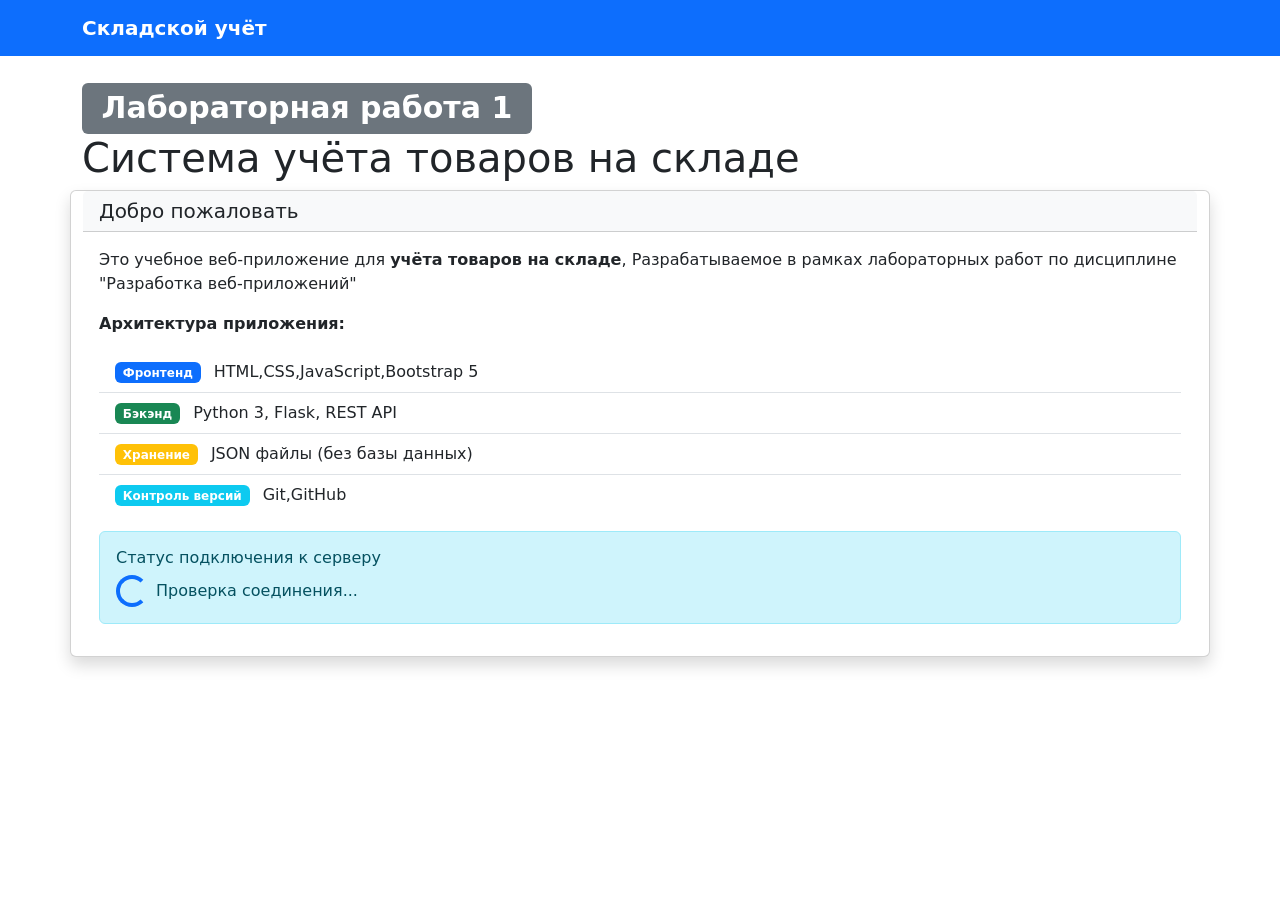
==== frontend/index.html @ a7ede327 "Лабораторная работа 1 : [Занятие 2]" ====
<!DOCTYPE html>
<html lang="ru">
<head>
    <meta charset="UTF-8">
    <meta name="viewport" content="width=device-width, install-scale=1.0">
    <title>Учет товаров на складе|Система управления</title>
    <link href="https://cdn.jsdelivr.net/npm/bootstrap@5.3.0/dist/css/bootstrap.min.css" rel="stylesheet">
    <!-- Подключение бутстрап 5 ксс через CDN -->
    <link rel="stylesheet" href="style.css">
</head>
<body>
    <nav class="navbar navbar-expand-lg navbar-dark bg-primary">
        <div class="container">
            <a class="navbar-brand">
                <strong>Складской учёт</strong>
            </a>
        </div>
    </nav>
<div class="container mt-4">
    <h1>
        <span class="badge bg-secondary">Лабораторная работа 1</span><br>
        Система учёта товаров на складе
    </h1>
    <div class="row">
        <div class="card shadow">
            <div class="card-header bg-light">
                <h5 class="card-title mb-0">Добро пожаловать</h5>
            </div>
            <div class="card-body">
                <p class="card-text">
                    Это учебное веб-приложение для <strong>учёта товаров на складе</strong>,
                    Разрабатываемое в рамках лабораторных работ по дисциплине
                    "Разработка веб-приложений"
                </p>
                <p class="card-text">
                    <strong>Архитектура приложения:</strong>
                </p>
                <ul class="list-group list-group-flush mb-3">
                    <li class="list-group-item">
                        <span class="badge bg-primary me-2">Фронтенд</span>
                        HTML,CSS,JavaScript,Bootstrap 5
                    </li>
                    <li class="list-group-item">
                        <span class="badge bg-success me-2">Бэкэнд</span>
                        Python 3, Flask, REST API
                    </li>
                    <li class="list-group-item">
                        <span class="badge bg-warning me-2">Хранение</span>
                         JSON файлы (без базы данных)
                    </li>
                    <li class="list-group-item">
                        <span class="badge bg-info me-2">Контроль версий</span>
                        Git,GitHub
                    </li>
                </ul>
                <div class="alert alert-info" role="alert">
                    <h6 class="alert-heading">Статус подключения к серверу</h6>
                    <div class="d-flex align-items-center">
                        <div class="spinner-border spiner-border-sn text-primary me-2" role="status" id="loading spinner">
                            <span class="visually-hidden">Загрузка...</span>
                        </div>
                        <span id="api-status">Проверка соединения...</span>
                    </div>
                </div>
            </div>
        </div>
    </div>
</div>
</body>
</html>
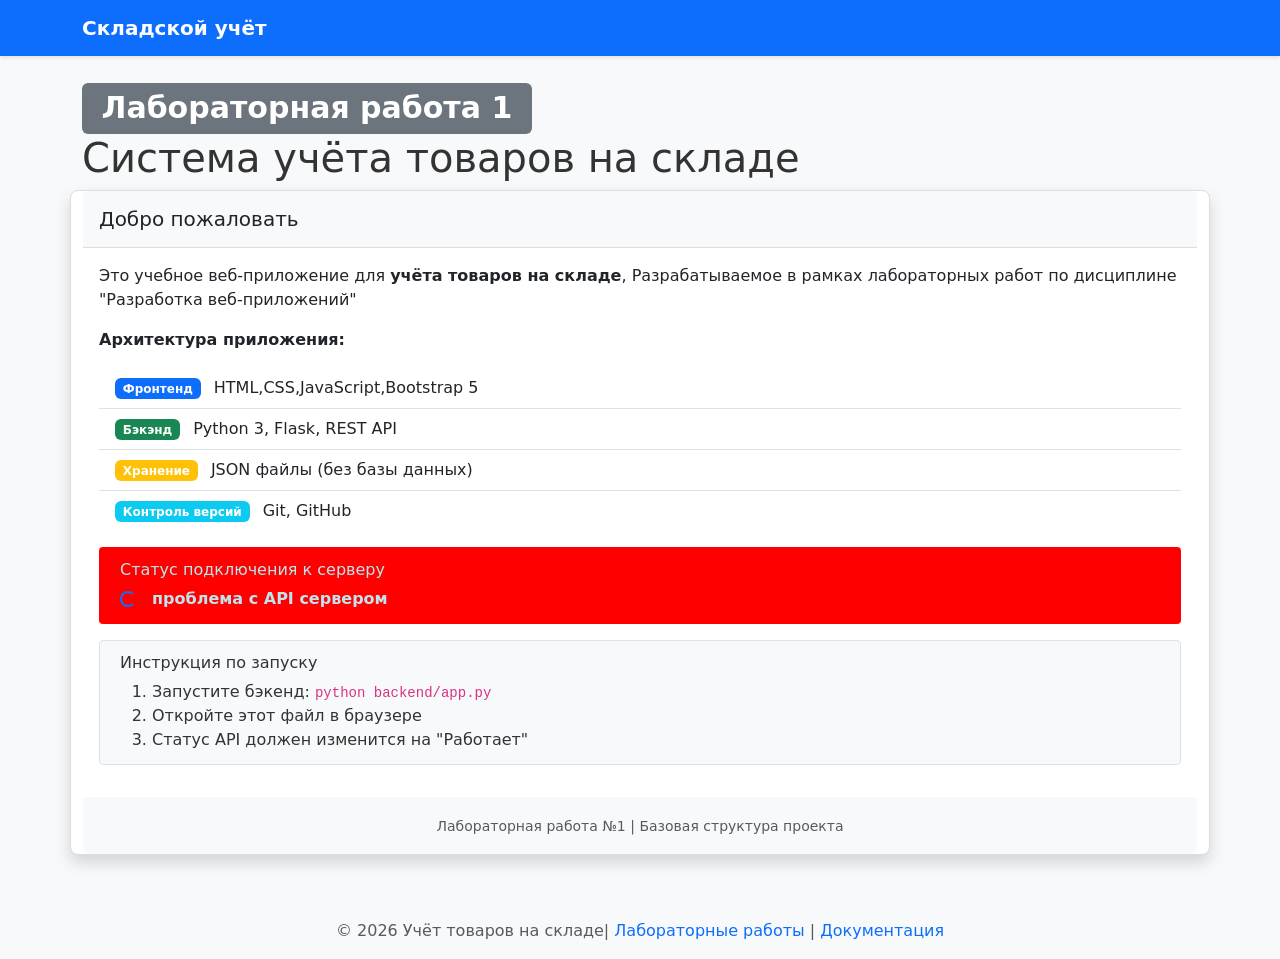
==== commit 6484ae3d: "lab01-3" ====
--- a/frontend/index.html
+++ b/frontend/index.html
@@ -50,21 +50,43 @@
                     </li>
                     <li class="list-group-item">
                         <span class="badge bg-info me-2">Контроль версий</span>
-                        Git,GitHub
+                        Git, GitHub
                     </li>
                 </ul>
                 <div class="alert alert-info" role="alert">
                     <h6 class="alert-heading">Статус подключения к серверу</h6>
                     <div class="d-flex align-items-center">
-                        <div class="spinner-border spiner-border-sn text-primary me-2" role="status" id="loading spinner">
+                        <div class="spinner-border spiner-border-sn text-primary me-2" role="status" id="loading-spinner">
                             <span class="visually-hidden">Загрузка...</span>
                         </div>
                         <span id="api-status">Проверка соединения...</span>
                     </div>
                 </div>
+                <div class="alert alert-light border" role="alert">
+                    <h6 class="alert-heading">Инструкция по запуску</h6>
+                    <ol class="mb-0">
+                        <li>Запустите бэкенд: <code>python backend/app.py</code></li>
+                        <li>Откройте этот файл в браузере</li>
+                        <li>Статус API должен изменится на "Работает"</li>
+                    </ol>
+                </div>
+            </div>
+            <div class="card-footer text-muted text-center">
+                <small>Лабораторная работа №1 | Базовая структура проекта</small>
             </div>
         </div>
     </div>
 </div>
+<footer class="footer mt-5 py-3 bg-light">
+    <div class="container text-center">
+        <span class="text-muted">
+            © 2026 Учёт товаров на складе|
+            <a href="#" class="text-decoration-none">Лабораторные работы</a> |
+            <a href="#" class="text-decoration-none">Документация</a>
+        </span>
+    </div>
+</footer>
+<script src="https://cdn.jsdelivr.net/npm/bootstrap@5.3.0/dist/js/bootstrap.bundle.min.js"></script>
+<script src="script.js"></script>
 </body>
 </html>
--- a/frontend/style.css
+++ b/frontend/style.css
@@ -0,0 +1,100 @@
+*{
+    box-sizing: border-box;
+}
+body{
+    front-family: Arial, sans-serif;
+    background-color: #f8f9fa;
+    color: #333;
+    margin: 0;
+    padding: 0;
+}
+.navbar{
+    box-shadow: 0 2px 4px rgba(0,0,0,0.1);
+}
+.navbar-brand{
+    font-size: 1.25rem;
+    font-weight: bold;
+}
+.card{
+    border: 1px solid #ddd;
+    border-radius: 8px;
+    box-shadow: 0 2px 4px rgba(0, 0, 0, 0.1);
+    background-color: white;
+}
+.card-header{
+    background-color: #f8f9fa;
+    border-bottom: 1px solid #ddd;
+    font-weight: bold;
+    padding: 1rem;
+}
+.card-body{
+    padding: 1rem;
+}
+.card-footer{
+    background-color: #f8f9fa;
+    border-top: 1px solid #f8f9fa;
+    padding: 1rem;
+}
+.spinner-border {
+    width: 1rem;
+    height: 1rem;
+    border: 2px solid currentColor;
+    border-right-color: transparent;
+    border-radius: 50%;
+
+    animation: spinner-border 0.75s linear infinite;
+}
+@keyframes spinner-border {
+    from{
+        transform: rotate(0deg);
+    }
+    to{
+        transform: rotate(360deg);
+    }
+}
+#api-status{
+    font-weight: bold;
+    margin-left: 0.5rem;
+}
+.alert-info{
+    background-color: red;
+    color: #bee5ed;
+    padding: 0.75rem 1.25rem;
+    border-radius: 4px;
+    border: 1px solid transparent;
+}
+.alert-light{
+    background-color: #f8f9fa;
+    color: #333;
+    border: 1px solid #ddd;
+    padding: 0.75rem 1.25rem;
+    border-radius: 4px;
+}
+@media (max-width: 768px) {
+    h1{
+        font-size: 1.5rem;
+    }
+    .card-body{
+        padding: 0.75rem;
+    }
+}
+@media (max-width: 576px) {
+    h1{
+        font-size: 1.25rem;
+    }
+    .navbar-brand{
+        font-size: 1rem;
+    }
+    .card{
+        border-radius: 6px;
+    }
+}
+.text-center {
+    text-align: center;
+}
+.mt-4{
+    margin-top: 1.5rem;
+}
+.mt-4{
+    margin-bottom: 1.5rem;
+}
